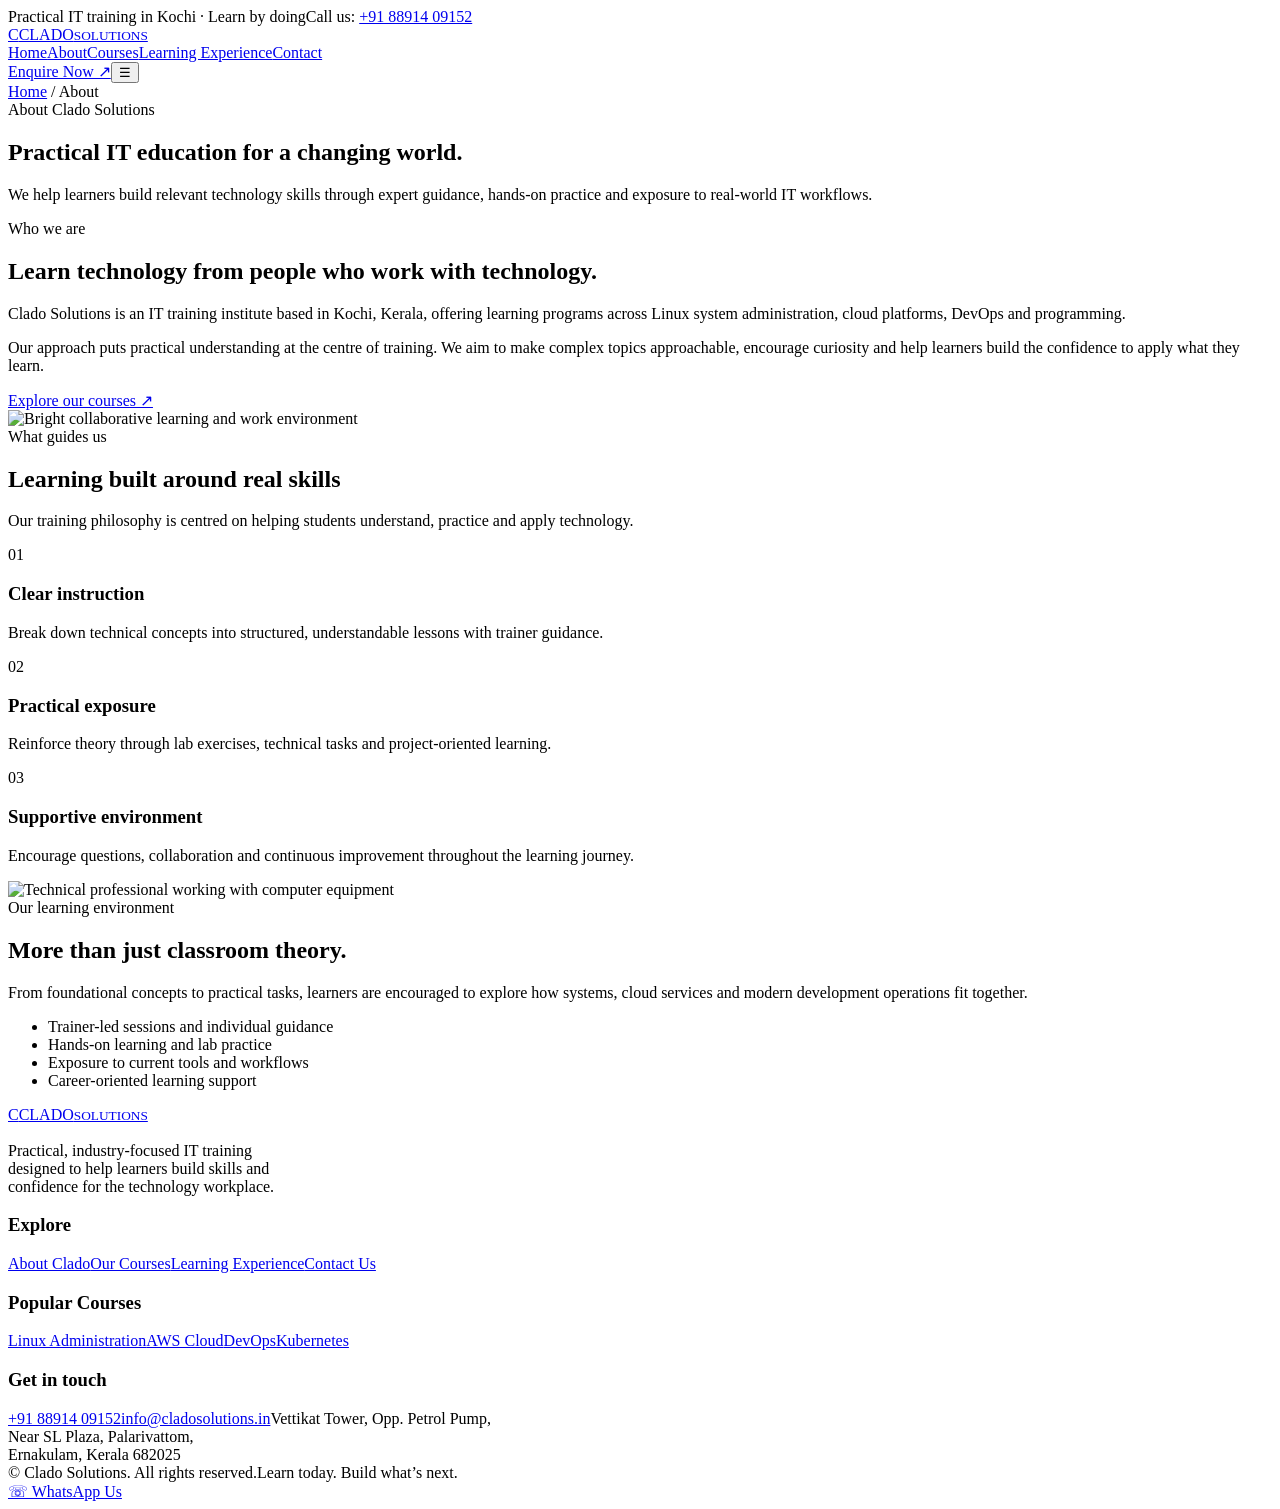
==== about.html @ c8dad3f3 "Add files via upload" ====
<!doctype html><html lang="en"><head><meta charset="utf-8"><meta name="viewport" content="width=device-width, initial-scale=1"><meta name="description" content="Clado Solutions offers practical Linux, AWS, DevOps and cloud technology training in Kochi."><title>About Us | Clado Solutions</title><link rel="preconnect" href="https://fonts.googleapis.com"><link rel="preconnect" href="https://fonts.gstatic.com" crossorigin><link href="https://fonts.googleapis.com/css2?family=Inter:wght@400;500;600;700;800;900&display=swap" rel="stylesheet"><link rel="stylesheet" href="assets/style.css"></head><body>
<div class="topbar"><div class="container"><span>Practical IT training in Kochi · Learn by doing</span><span class="top-extra">Call us: <a href="tel:+918891409152">+91 88914 09152</a></span></div></div>
<header class="site-header"><div class="container nav-wrap">
<a class="brand" href="index.html"><span class="brand-mark">C</span><span>CLADO<small>SOLUTIONS</small></span></a>
<nav class="nav-links"><a href="index.html">Home</a><a class="active" href="about.html">About</a><a href="courses.html">Courses</a><a href="projects.html">Learning Experience</a><a href="contact.html">Contact</a></nav>
<div class="nav-actions"><a class="btn" href="contact.html">Enquire Now ↗</a><button class="menu-toggle" aria-label="Open navigation" aria-expanded="false">☰</button></div>
</div></header>

<main><section class="page-hero"><div class="container"><div class="breadcrumbs"><a href="index.html">Home</a> / About</div><span class="eyebrow">About Clado Solutions</span><h1>Practical IT education for a changing world.</h1><p>We help learners build relevant technology skills through expert guidance, hands-on practice and exposure to real-world IT workflows.</p></div></section>
<section class="section"><div class="container split"><div><span class="eyebrow">Who we are</span><h2>Learn technology from people who work with technology.</h2><p>Clado Solutions is an IT training institute based in Kochi, Kerala, offering learning programs across Linux system administration, cloud platforms, DevOps and programming.</p><p>Our approach puts practical understanding at the centre of training. We aim to make complex topics approachable, encourage curiosity and help learners build the confidence to apply what they learn.</p><a class="btn" href="courses.html">Explore our courses ↗</a></div><img class="split-image" src="https://images.unsplash.com/photo-1524758631624-e2822e304c36?auto=format&fit=crop&w=1000&q=85" alt="Bright collaborative learning and work environment"></div></section>
<section class="section soft"><div class="container"><div class="section-head"><span class="eyebrow">What guides us</span><h2>Learning built around real skills</h2><p>Our training philosophy is centred on helping students understand, practice and apply technology.</p></div><div class="about-values"><article class="value-card"><div class="course-icon">01</div><h3>Clear instruction</h3><p>Break down technical concepts into structured, understandable lessons with trainer guidance.</p></article><article class="value-card"><div class="course-icon">02</div><h3>Practical exposure</h3><p>Reinforce theory through lab exercises, technical tasks and project-oriented learning.</p></article><article class="value-card"><div class="course-icon">03</div><h3>Supportive environment</h3><p>Encourage questions, collaboration and continuous improvement throughout the learning journey.</p></article></div></div></section>
<section class="section"><div class="container split"><img class="split-image" src="https://images.unsplash.com/photo-1581092921461-eab62e97a780?auto=format&fit=crop&w=1000&q=85" alt="Technical professional working with computer equipment"><div><span class="eyebrow">Our learning environment</span><h2>More than just classroom theory.</h2><p>From foundational concepts to practical tasks, learners are encouraged to explore how systems, cloud services and modern development operations fit together.</p><ul class="check-list"><li>Trainer-led sessions and individual guidance</li><li>Hands-on learning and lab practice</li><li>Exposure to current tools and workflows</li><li>Career-oriented learning support</li></ul></div></div></section></main>
<footer class="site-footer"><div class="container"><div class="footer-grid">
<div><a class="brand footer-brand" href="index.html"><span class="brand-mark">C</span><span>CLADO<small>SOLUTIONS</small></span></a><p style="max-width:290px;margin-top:18px">Practical, industry-focused IT training designed to help learners build skills and confidence for the technology workplace.</p></div>
<div><h3>Explore</h3><div class="footer-links"><a href="about.html">About Clado</a><a href="courses.html">Our Courses</a><a href="projects.html">Learning Experience</a><a href="contact.html">Contact Us</a></div></div>
<div><h3>Popular Courses</h3><div class="footer-links"><a href="course.html?course=linux">Linux Administration</a><a href="course.html?course=aws">AWS Cloud</a><a href="course.html?course=devops">DevOps</a><a href="course.html?course=kubernetes">Kubernetes</a></div></div>
<div><h3>Get in touch</h3><div class="footer-links"><a href="tel:+918891409152">+91 88914 09152</a><a href="mailto:info@cladosolutions.in">info@cladosolutions.in</a><span>Vettikat Tower, Opp. Petrol Pump,<br>Near SL Plaza, Palarivattom,<br>Ernakulam, Kerala 682025</span></div></div>
</div><div class="footer-bottom"><span>© <span data-year></span> Clado Solutions. All rights reserved.</span><span>Learn today. Build what’s next.</span></div></div></footer>
<a class="whatsapp" href="https://wa.me/918891409152" target="_blank" rel="noopener">☏ WhatsApp Us</a>
<script src="assets/site.js"></script>
</body></html>
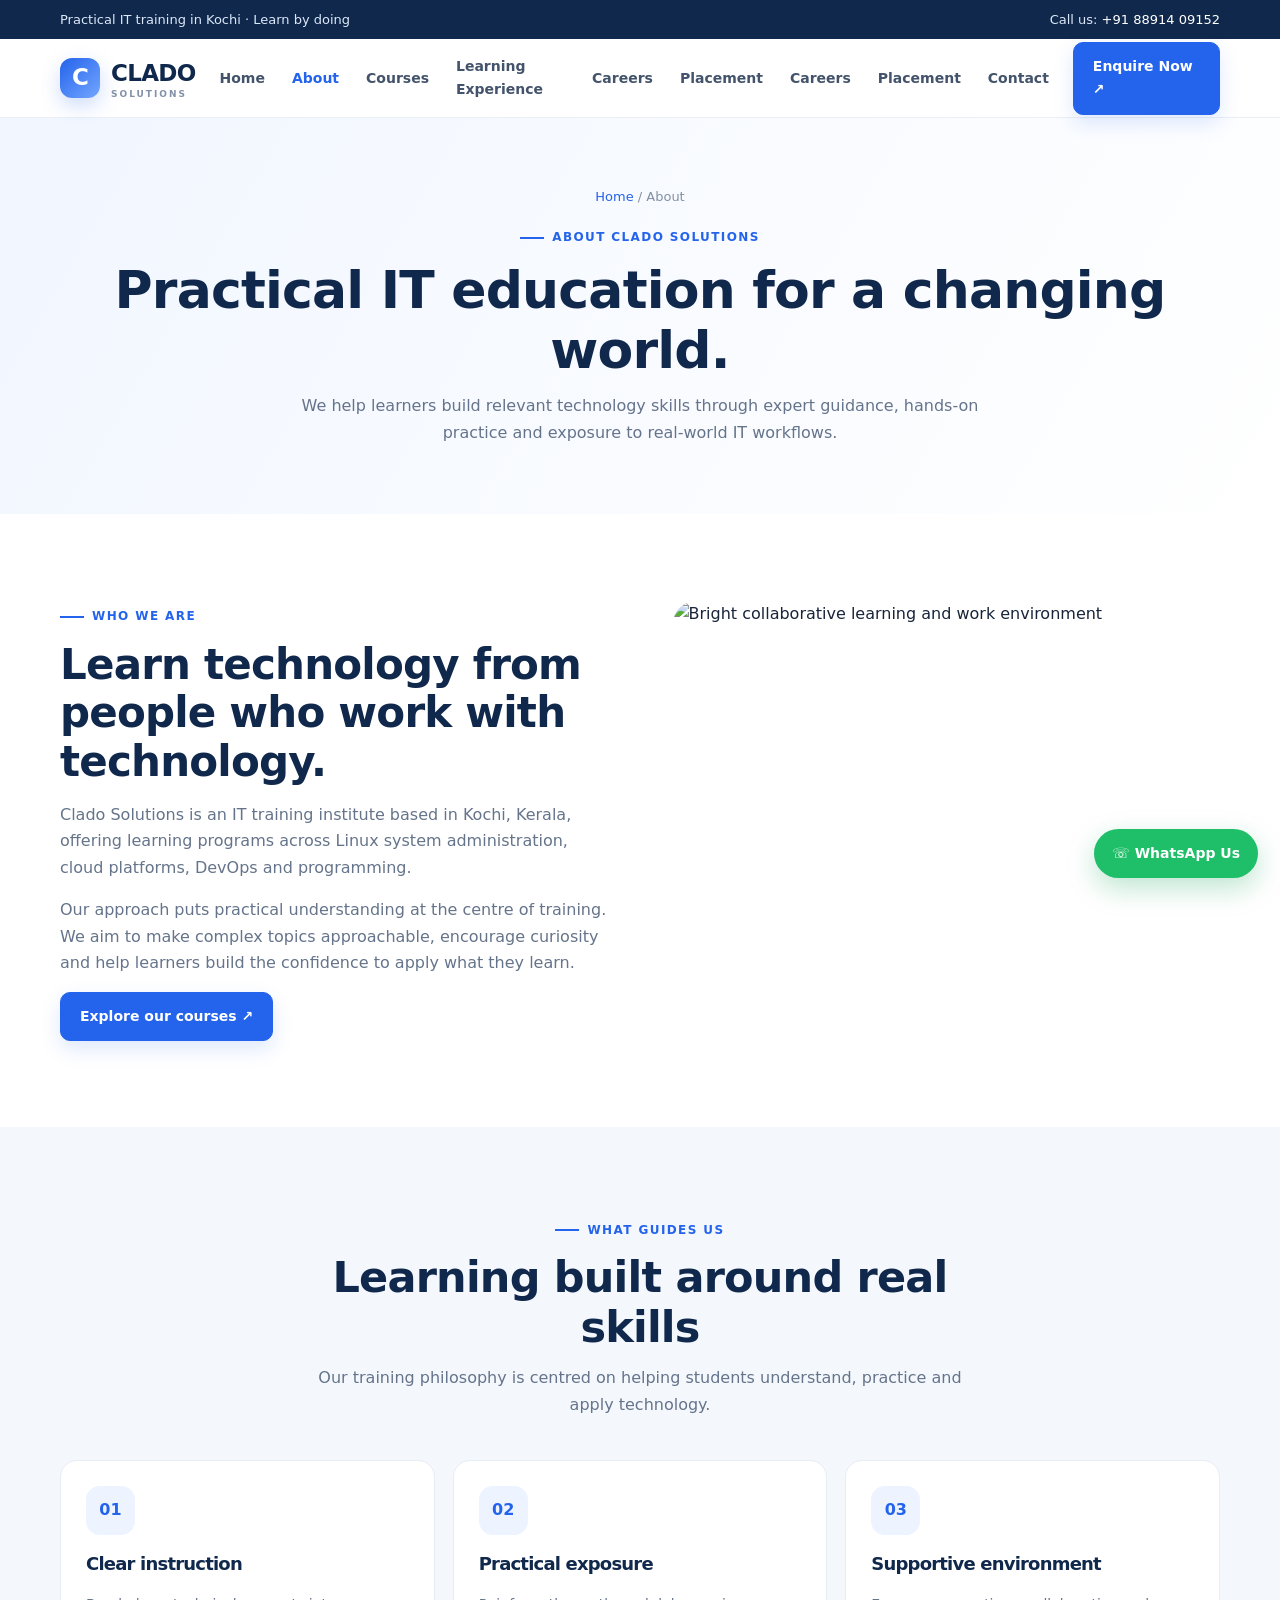
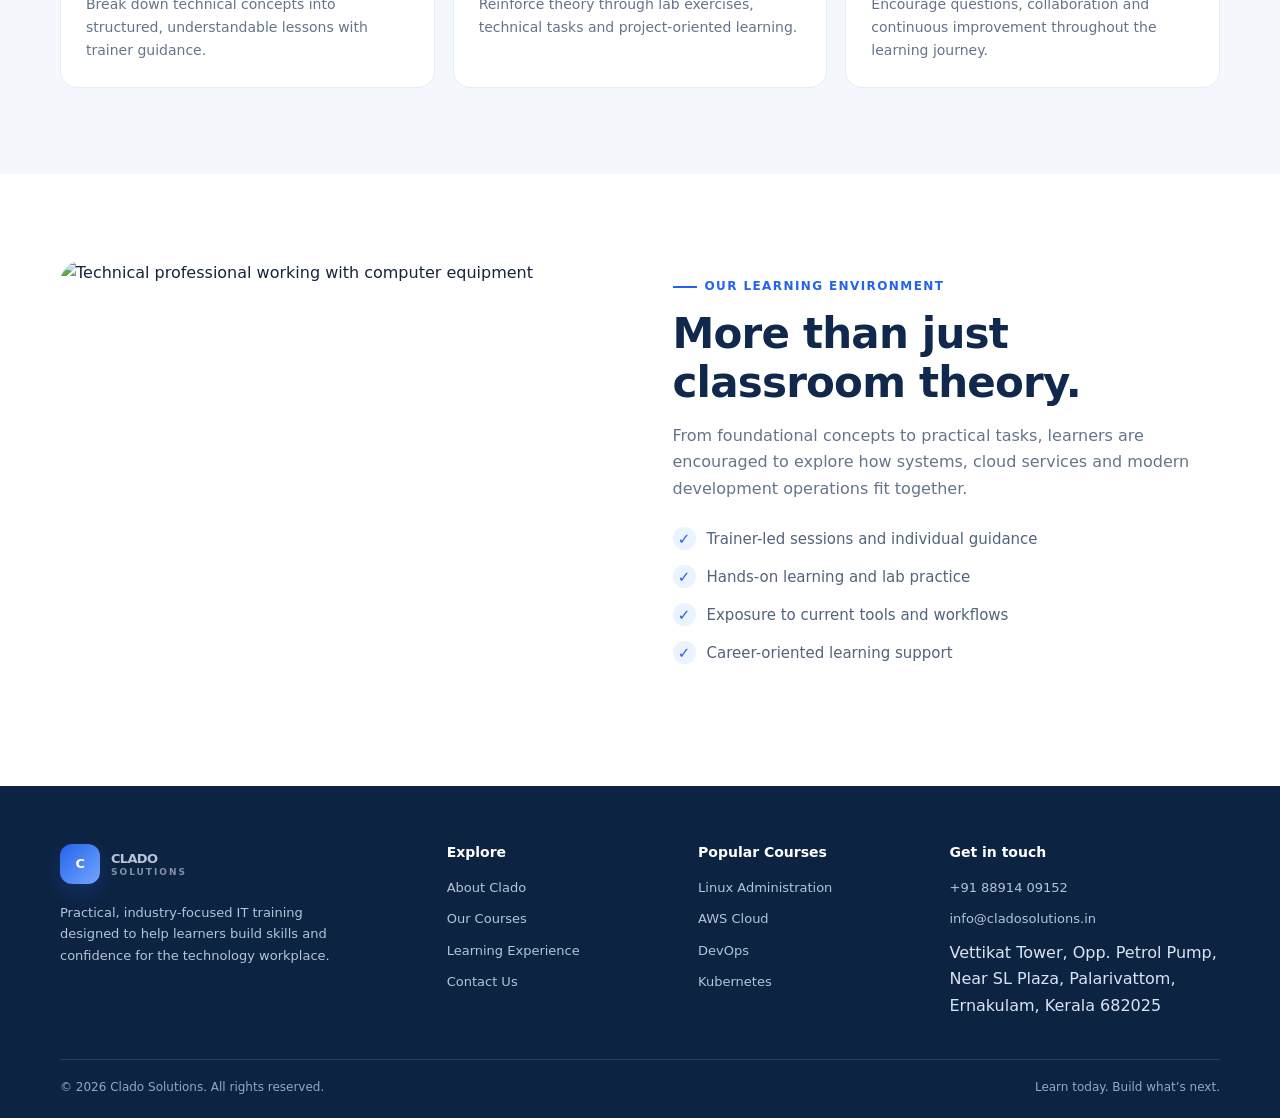
==== commit c5bc5dc8: "Add Careers and Placement navigation links" ====
--- a/about.html
+++ b/about.html
@@ -2,7 +2,7 @@
 <div class="topbar"><div class="container"><span>Practical IT training in Kochi · Learn by doing</span><span class="top-extra">Call us: <a href="tel:+918891409152">+91 88914 09152</a></span></div></div>
 <header class="site-header"><div class="container nav-wrap">
 <a class="brand" href="index.html"><span class="brand-mark">C</span><span>CLADO<small>SOLUTIONS</small></span></a>
-<nav class="nav-links"><a href="index.html">Home</a><a class="active" href="about.html">About</a><a href="courses.html">Courses</a><a href="projects.html">Learning Experience</a><a href="contact.html">Contact</a></nav>
+<nav class="nav-links"><a href="index.html">Home</a><a class="active" href="about.html">About</a><a href="courses.html">Courses</a><a href="projects.html">Learning Experience</a><a href="careers.html">Careers</a><a href="placements.html">Placement</a><a href="careers.html">Careers</a><a href="placements.html">Placement</a><a href="contact.html">Contact</a></nav>
 <div class="nav-actions"><a class="btn" href="contact.html">Enquire Now ↗</a><button class="menu-toggle" aria-label="Open navigation" aria-expanded="false">☰</button></div>
 </div></header>
 
--- a/assets/style.css
+++ b/assets/style.css
@@ -0,0 +1,24 @@
+
+:root{--navy:#10284b;--blue:#2463eb;--blue2:#4f8cff;--ink:#17243a;--muted:#65748b;--line:#e7edf5;--soft:#f4f8fd;--white:#fff;--shadow:0 18px 50px rgba(16,40,75,.09);--radius:20px}
+*{box-sizing:border-box}html{scroll-behavior:smooth}body{margin:0;font-family:Inter,ui-sans-serif,system-ui,-apple-system,"Segoe UI",sans-serif;color:var(--ink);background:#fff;line-height:1.65}a{color:inherit;text-decoration:none}img{max-width:100%;display:block}button,input,textarea,select{font:inherit}.container{width:min(1160px,calc(100% - 40px));margin:auto}.topbar{background:var(--navy);color:#dce8fa;font-size:13px}.topbar .container{display:flex;justify-content:space-between;gap:15px;padding:9px 0}.topbar a{color:#fff}.site-header{position:sticky;top:0;z-index:50;background:rgba(255,255,255,.94);backdrop-filter:blur(14px);border-bottom:1px solid rgba(231,237,245,.85)}.nav-wrap{height:78px;display:flex;align-items:center;justify-content:space-between;gap:24px}.brand{display:flex;align-items:center;gap:11px;font-weight:850;letter-spacing:-.7px;font-size:23px;color:var(--navy)}.brand-mark{height:40px;width:40px;border-radius:12px;background:linear-gradient(135deg,#2463eb,#73a6ff);display:grid;place-items:center;color:#fff;font-weight:900;box-shadow:0 8px 20px #2463eb38}.brand small{display:block;font-size:9px;letter-spacing:2px;color:#8291a8;font-weight:700;margin-top:-5px}.nav-links{display:flex;align-items:center;gap:27px;font-size:14px;font-weight:650;color:#43536b}.nav-links a:hover,.nav-links a.active{color:var(--blue)}.nav-actions{display:flex;gap:10px;align-items:center}.btn{display:inline-flex;align-items:center;justify-content:center;gap:9px;padding:12px 19px;border-radius:10px;background:var(--blue);color:#fff;font-size:14px;font-weight:750;border:1px solid var(--blue);box-shadow:0 8px 20px #2463eb26;transition:.2s}.btn:hover{background:#174fc9;transform:translateY(-2px)}.btn-outline{background:#fff;color:var(--navy);border-color:#d8e2ef;box-shadow:none}.btn-outline:hover{background:var(--soft);color:var(--blue)}.menu-toggle{display:none;border:1px solid var(--line);background:#fff;border-radius:9px;padding:9px 12px;font-size:20px;color:var(--navy)}.hero{padding:78px 0 68px;overflow:hidden;background:radial-gradient(circle at 88% 22%,#e2efff 0,transparent 29%),linear-gradient(180deg,#f7faff,#fff)}.hero-grid{display:grid;grid-template-columns:1.02fr .98fr;gap:55px;align-items:center}.eyebrow{display:inline-flex;align-items:center;gap:8px;color:var(--blue);font-size:12px;font-weight:850;letter-spacing:1.4px;text-transform:uppercase}.eyebrow:before{content:"";height:2px;width:24px;background:var(--blue)}h1,h2,h3{line-height:1.15;letter-spacing:-.8px;color:var(--navy)}h1{font-size:clamp(40px,5.1vw,62px);margin:18px 0 19px;font-weight:850}h1 span{color:var(--blue)}.hero-copy>p{font-size:17px;color:#5c6c83;max-width:570px;margin:0 0 28px}.hero-buttons{display:flex;gap:12px;flex-wrap:wrap}.hero-note{display:flex;align-items:center;gap:13px;margin-top:29px;color:#6a7890;font-size:13px}.avatar-stack{display:flex}.avatar-stack span{width:31px;height:31px;border-radius:50%;border:2px solid white;background:linear-gradient(135deg,#b5d3ff,#e3edff);margin-left:-8px}.avatar-stack span:first-child{margin-left:0}.hero-visual{position:relative}.hero-photo{height:465px;border-radius:28px;object-fit:cover;width:100%;box-shadow:var(--shadow)}.float-card{position:absolute;background:#fff;border:1px solid #eaf0f7;border-radius:15px;padding:15px 17px;box-shadow:var(--shadow)}.float-card strong{display:block;color:var(--navy);font-size:15px}.float-card small{color:var(--muted);font-size:12px}.float-one{left:-28px;bottom:35px}.float-two{right:-20px;top:32px}.float-icon{display:inline-grid;place-items:center;width:33px;height:33px;background:#eaf2ff;border-radius:10px;color:var(--blue);margin-right:8px}.trust-strip{border-block:1px solid var(--line);padding:23px 0;background:#fff}.trust-grid{display:grid;grid-template-columns:repeat(4,1fr);gap:20px}.trust-item{display:flex;align-items:center;gap:13px}.trust-icon{height:42px;width:42px;border-radius:13px;background:#eef5ff;color:var(--blue);display:grid;place-items:center;font-size:19px}.trust-item strong{display:block;font-size:14px;color:var(--navy)}.trust-item small{display:block;color:var(--muted);font-size:12px}.section{padding:86px 0}.section.soft{background:var(--soft)}.section-head{max-width:690px;margin:0 auto 42px;text-align:center}.section-head h2{font-size:clamp(30px,3.7vw,43px);margin:13px 0}.section-head p{color:var(--muted);margin:0;font-size:16px}.course-grid{display:grid;grid-template-columns:repeat(3,1fr);gap:20px}.course-card{border:1px solid var(--line);border-radius:18px;padding:24px;background:#fff;transition:.25s;display:flex;flex-direction:column;min-height:250px}.course-card:hover{transform:translateY(-5px);box-shadow:var(--shadow);border-color:#cbdcff}.course-icon{height:49px;width:49px;border-radius:14px;background:#edf4ff;color:var(--blue);display:grid;place-items:center;font-weight:900;font-size:16px;margin-bottom:19px}.course-card h3{font-size:20px;margin:0 0 10px}.course-card p{color:var(--muted);font-size:14px;margin:0 0 19px}.text-link{margin-top:auto;color:var(--blue);font-size:14px;font-weight:800}.text-link span{margin-left:5px}.split{display:grid;grid-template-columns:1fr 1fr;gap:65px;align-items:center}.split-image{height:440px;width:100%;object-fit:cover;border-radius:23px}.check-list{list-style:none;padding:0;margin:25px 0;display:grid;gap:13px}.check-list li{display:flex;gap:11px;color:#52637b;font-size:15px}.check-list li:before{content:"✓";flex:0 0 23px;height:23px;display:grid;place-items:center;background:#eaf3ff;color:var(--blue);border-radius:50%;font-weight:900}.split h2{font-size:clamp(30px,3.7vw,42px);margin:14px 0}.split p{color:var(--muted)}.steps{display:grid;grid-template-columns:repeat(4,1fr);gap:18px}.step{padding:25px 20px;border:1px solid var(--line);border-radius:17px;background:#fff}.step-num{font-size:12px;color:var(--blue);font-weight:900;letter-spacing:1px}.step h3{font-size:18px;margin:12px 0 8px}.step p{color:var(--muted);font-size:13px;margin:0}.project-band{background:var(--navy);color:#fff;border-radius:25px;padding:48px;display:grid;grid-template-columns:1.2fr .8fr;gap:30px;align-items:center;overflow:hidden;position:relative}.project-band:after{content:"";position:absolute;width:350px;height:350px;border:1px solid #ffffff18;border-radius:50%;right:8%;top:-180px;box-shadow:0 0 0 35px #ffffff08,0 0 0 70px #ffffff05}.project-band h2{color:#fff;font-size:clamp(29px,3.5vw,40px);margin:10px 0}.project-band p{color:#c5d2e5;max-width:620px}.project-band .eyebrow{color:#9fc2ff}.project-band .btn{background:#fff;color:var(--navy);border-color:#fff;box-shadow:none}.project-points{display:grid;gap:13px;z-index:1}.project-points div{padding:14px 16px;border:1px solid #ffffff24;border-radius:12px;background:#ffffff0b;color:#e7effc;font-size:14px}.testimonial-grid{display:grid;grid-template-columns:repeat(3,1fr);gap:19px}.quote{padding:24px;border:1px solid var(--line);border-radius:17px;background:#fff}.stars{color:#f3ad36;letter-spacing:2px}.quote p{font-size:14px;color:#586981}.quote strong{display:block;color:var(--navy);font-size:14px}.quote small{color:#8390a3}.cta{padding:58px 0;background:linear-gradient(110deg,#eaf3ff,#f7faff)}.cta-inner{display:flex;align-items:center;justify-content:space-between;gap:25px}.cta h2{font-size:clamp(26px,3vw,36px);margin:0 0 8px}.cta p{color:var(--muted);margin:0}.page-hero{padding:68px 0;background:linear-gradient(120deg,#f1f6ff,#fff);text-align:center}.page-hero h1{font-size:clamp(36px,4.5vw,52px);margin:13px auto}.page-hero p{max-width:700px;margin:auto;color:var(--muted)}.breadcrumbs{font-size:13px;color:#8290a4;margin-bottom:13px}.breadcrumbs a{color:var(--blue)}.about-values{display:grid;grid-template-columns:repeat(3,1fr);gap:18px}.value-card{padding:25px;border-radius:17px;background:#fff;border:1px solid var(--line)}.value-card h3{font-size:18px}.value-card p{font-size:14px;color:var(--muted);margin-bottom:0}.contact-grid{display:grid;grid-template-columns:.8fr 1.2fr;gap:35px}.contact-panel{background:var(--navy);border-radius:20px;padding:30px;color:#fff}.contact-panel h2{color:#fff}.contact-panel p{color:#c7d4e7}.contact-line{padding:17px 0;border-top:1px solid #ffffff20}.contact-line small{display:block;color:#aebed5}.contact-form{border:1px solid var(--line);border-radius:20px;padding:30px;box-shadow:var(--shadow)}.form-grid{display:grid;grid-template-columns:1fr 1fr;gap:16px}.field{display:grid;gap:7px}.field.full{grid-column:1/-1}.field label{font-size:13px;font-weight:750;color:var(--navy)}.field input,.field select,.field textarea{width:100%;border:1px solid #dce5f0;border-radius:10px;padding:12px 13px;background:#fff;color:var(--ink);outline:none}.field input:focus,.field select:focus,.field textarea:focus{border-color:var(--blue);box-shadow:0 0 0 3px #2463eb18}.field textarea{min-height:120px;resize:vertical}.faq-list{max-width:820px;margin:auto;display:grid;gap:12px}.faq-list details{border:1px solid var(--line);border-radius:13px;padding:17px 19px;background:#fff}.faq-list summary{cursor:pointer;font-weight:750;color:var(--navy)}.faq-list details p{color:var(--muted);font-size:14px;margin-bottom:0}.site-footer{background:#0d2342;color:#d9e4f4;padding:58px 0 20px}.footer-grid{display:grid;grid-template-columns:1.3fr .8fr .8fr 1fr;gap:35px}.footer-brand{color:#fff}.footer-grid p,.footer-grid a{font-size:13px;color:#b5c4d9}.footer-grid h3{font-size:14px;color:#fff;letter-spacing:0;margin:0 0 17px}.footer-links{display:grid;gap:10px}.footer-bottom{border-top:1px solid #ffffff20;margin-top:40px;padding-top:18px;display:flex;justify-content:space-between;gap:20px;color:#93a8c4;font-size:12px}.whatsapp{position:fixed;right:22px;bottom:22px;z-index:60;background:#1fbf69;color:#fff;border-radius:50px;padding:13px 18px;font-weight:800;box-shadow:0 10px 28px #0d9f5144;font-size:14px}.notice{font-size:12px;color:#7b899c;margin-top:12px}.filter-row{display:flex;justify-content:center;gap:9px;flex-wrap:wrap;margin-bottom:28px}.filter-btn{border:1px solid var(--line);border-radius:30px;background:#fff;padding:9px 16px;color:#53647b;font-weight:700;font-size:13px;cursor:pointer}.filter-btn.active,.filter-btn:hover{background:var(--blue);color:#fff;border-color:var(--blue)}.course-detail{display:grid;grid-template-columns:1fr .65fr;gap:35px;align-items:start}.detail-box{padding:25px;border:1px solid var(--line);border-radius:17px;background:#fff}.detail-box h3{margin-top:0}.detail-box ul{padding-left:20px;color:var(--muted)}.detail-box li{margin:8px 0}
+@media(max-width:900px){.nav-links{gap:15px}.hero-grid{gap:30px}.hero-photo{height:400px}.trust-grid{grid-template-columns:repeat(2,1fr)}.course-grid{grid-template-columns:repeat(2,1fr)}.steps{grid-template-columns:repeat(2,1fr)}.footer-grid{grid-template-columns:repeat(2,1fr)}.split{gap:35px}}
+@media(max-width:700px){.container{width:min(100% - 30px,1160px)}.topbar .container{justify-content:center}.topbar .top-extra{display:none}.nav-wrap{height:68px}.menu-toggle{display:block}.nav-actions .btn{display:none}.nav-links{display:none;position:absolute;left:0;right:0;top:68px;background:#fff;border-bottom:1px solid var(--line);padding:18px 22px 22px;flex-direction:column;align-items:stretch;gap:0;box-shadow:0 15px 25px #10284b12}.nav-links.open{display:flex}.nav-links a{padding:12px 4px;border-bottom:1px solid #f0f3f8}.hero{padding:50px 0 42px}.hero-grid,.split,.project-band,.contact-grid,.course-detail{grid-template-columns:1fr}.hero-grid{gap:38px}.hero-photo{height:330px}.float-one{left:8px;bottom:15px}.float-two{right:8px;top:12px}.hero-copy>p{font-size:15px}.trust-grid{gap:17px}.trust-item{align-items:flex-start}.section{padding:62px 0}.section-head{margin-bottom:30px}.course-grid,.testimonial-grid,.about-values{grid-template-columns:1fr}.steps{grid-template-columns:1fr 1fr}.project-band{padding:30px 23px}.cta-inner{align-items:flex-start;flex-direction:column}.footer-grid{grid-template-columns:1fr 1fr;gap:28px}.footer-grid>div:first-child{grid-column:1/-1}.footer-bottom{flex-direction:column}.form-grid{grid-template-columns:1fr}.field.full{grid-column:auto}.contact-form,.contact-panel{padding:23px}.page-hero{padding:50px 0}.whatsapp{right:13px;bottom:13px;padding:11px 15px}}
+@media(max-width:420px){.steps,.trust-grid,.footer-grid{grid-template-columns:1fr}.footer-grid>div:first-child{grid-column:auto}.hero-buttons .btn{width:100%}}
+
+
+<article class="update-card">
+  <img src="student5.jpg" alt="Student Name">
+  <div class="update-content">
+    <span class="update-tag">PLACEMENT UPDATE</span>
+    <h3>Student Name</h3>
+    <p>Successfully placed at ABC Technologies as a Linux Administrator.</p>
+  </div>
+</article>
+
+
+.update-card img {
+  width: 100%;
+  height: 250px;
+  object-fit: contain;
+  background-color: #f0f0f0;
+}
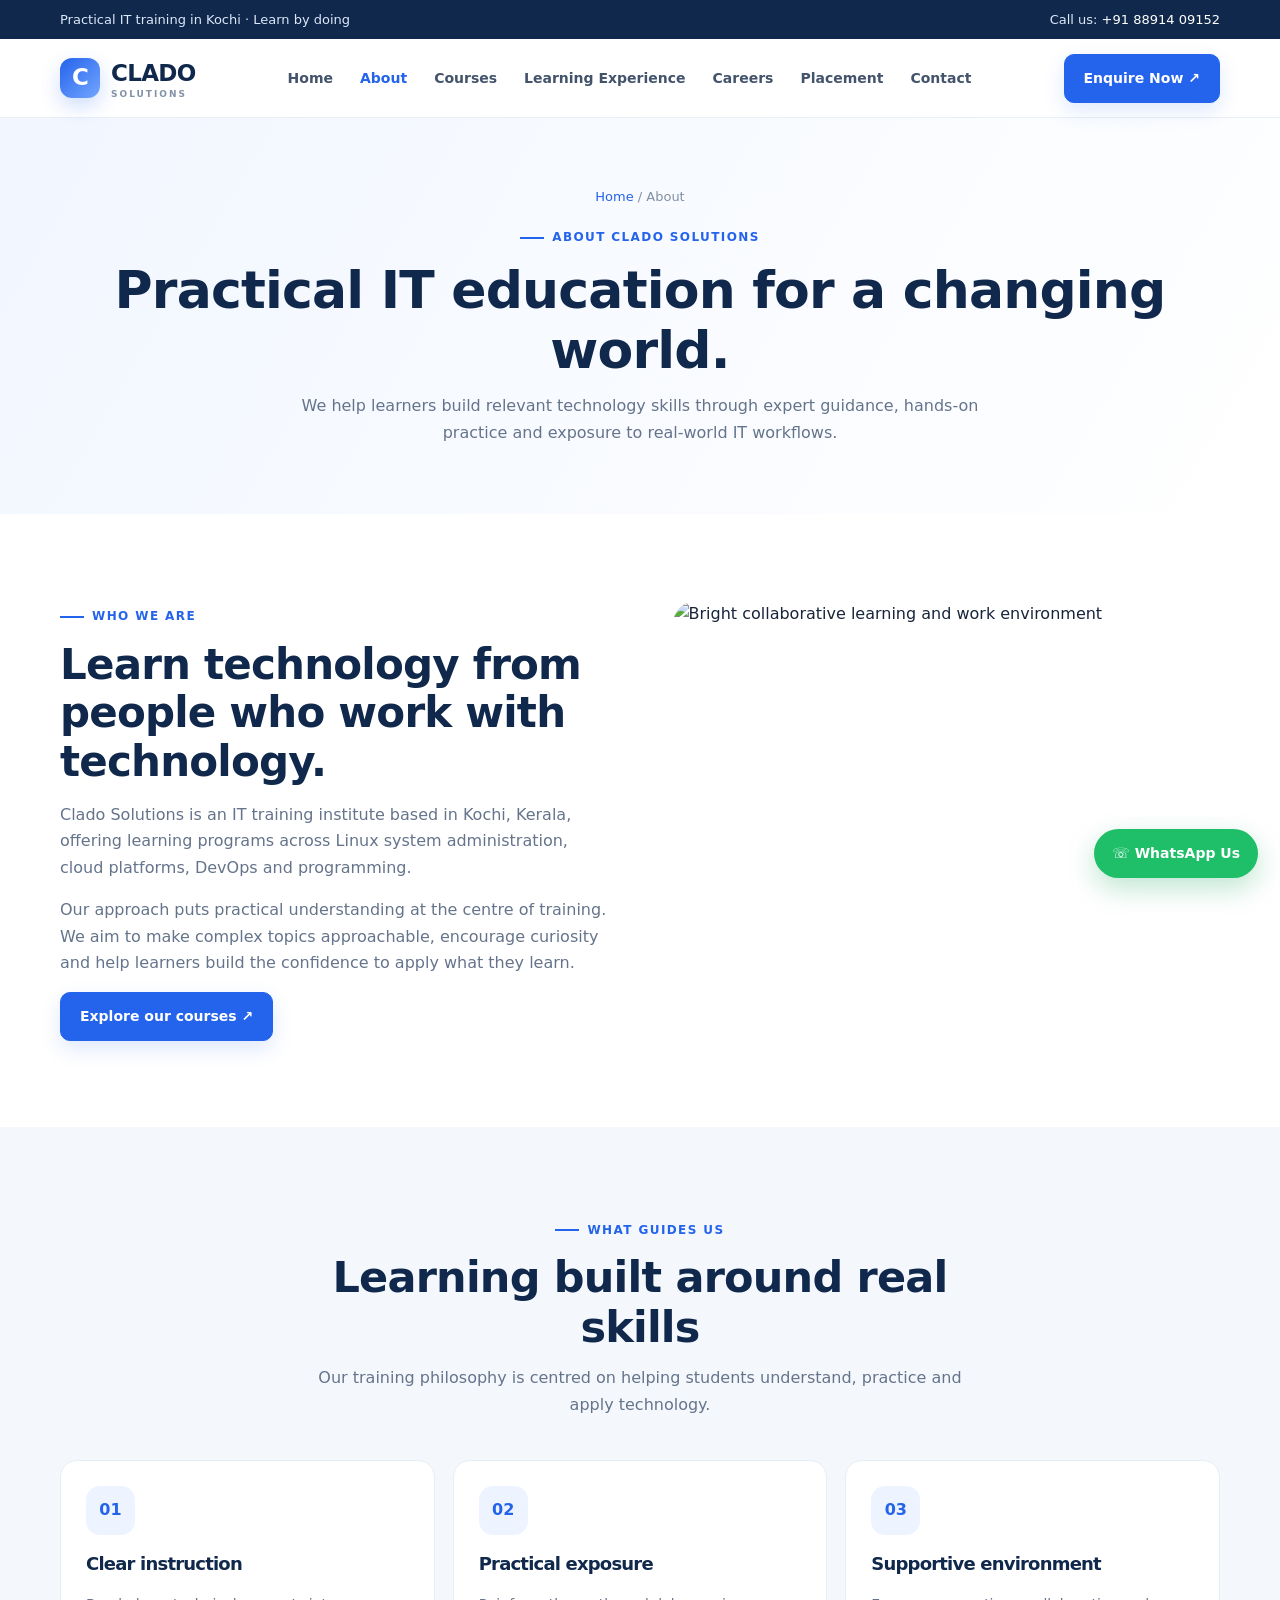
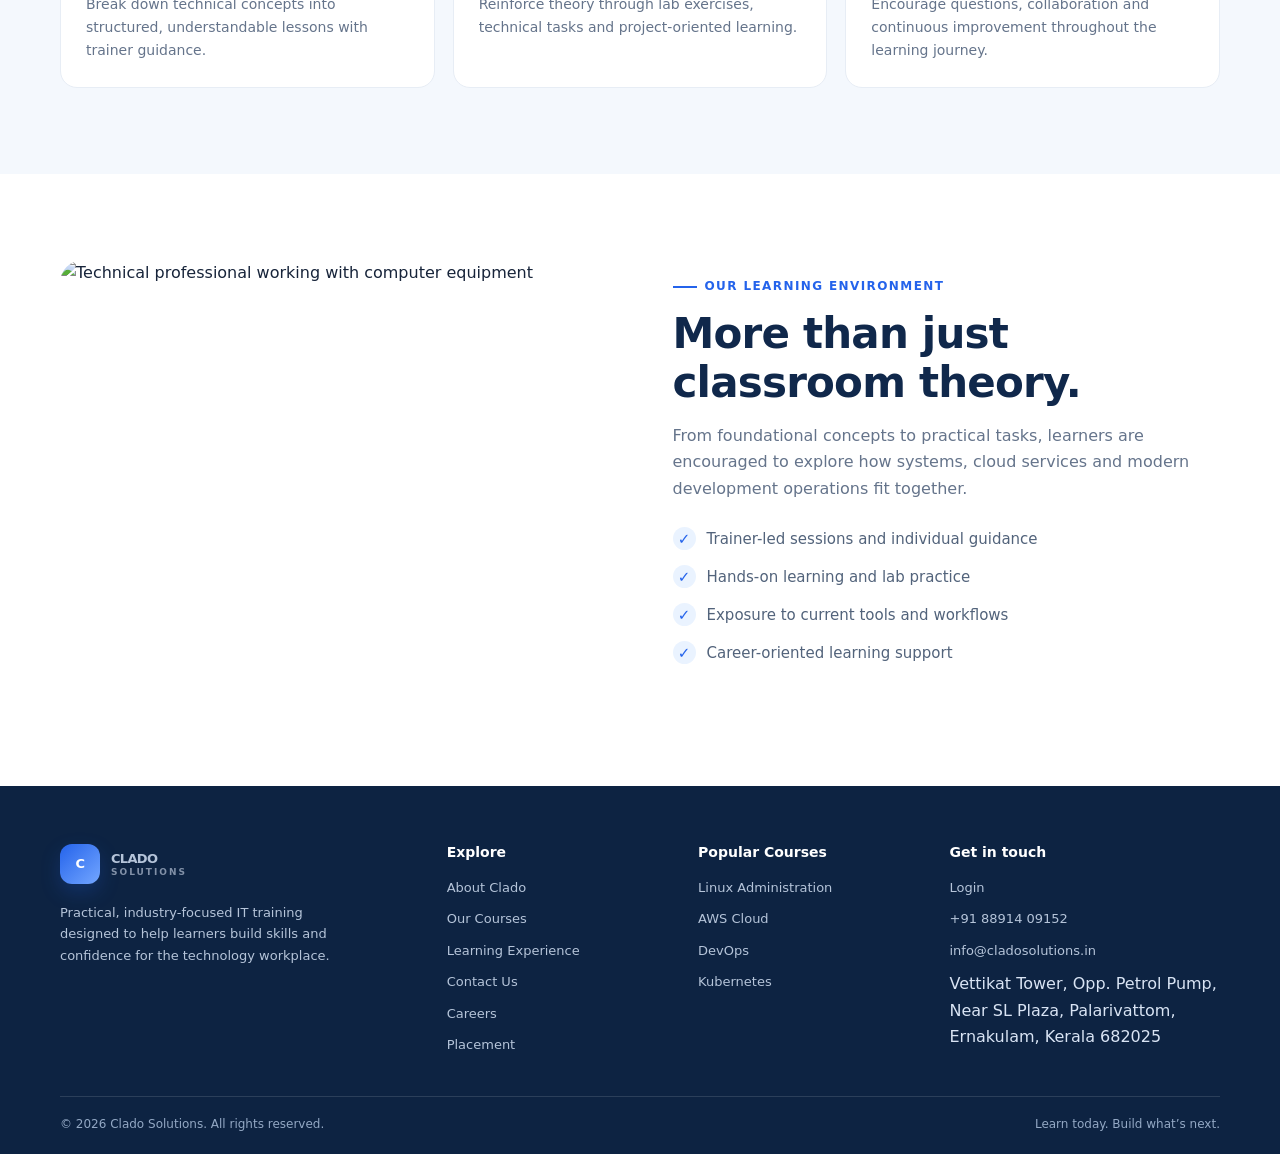
==== commit a135b645: "Update navigation and footer links" ====
--- a/about.html
+++ b/about.html
@@ -2,7 +2,7 @@
 <div class="topbar"><div class="container"><span>Practical IT training in Kochi · Learn by doing</span><span class="top-extra">Call us: <a href="tel:+918891409152">+91 88914 09152</a></span></div></div>
 <header class="site-header"><div class="container nav-wrap">
 <a class="brand" href="index.html"><span class="brand-mark">C</span><span>CLADO<small>SOLUTIONS</small></span></a>
-<nav class="nav-links"><a href="index.html">Home</a><a class="active" href="about.html">About</a><a href="courses.html">Courses</a><a href="projects.html">Learning Experience</a><a href="careers.html">Careers</a><a href="placements.html">Placement</a><a href="careers.html">Careers</a><a href="placements.html">Placement</a><a href="contact.html">Contact</a></nav>
+<nav class="nav-links"><a href="index.html">Home</a><a class="active" href="about.html">About</a><a href="courses.html">Courses</a><a href="projects.html">Learning Experience</a><a href="careers.html">Careers</a><a href="placements.html">Placement</a><a href="contact.html">Contact</a></nav>
 <div class="nav-actions"><a class="btn" href="contact.html">Enquire Now ↗</a><button class="menu-toggle" aria-label="Open navigation" aria-expanded="false">☰</button></div>
 </div></header>
 
@@ -12,9 +12,9 @@
 <section class="section"><div class="container split"><img class="split-image" src="https://images.unsplash.com/photo-1581092921461-eab62e97a780?auto=format&fit=crop&w=1000&q=85" alt="Technical professional working with computer equipment"><div><span class="eyebrow">Our learning environment</span><h2>More than just classroom theory.</h2><p>From foundational concepts to practical tasks, learners are encouraged to explore how systems, cloud services and modern development operations fit together.</p><ul class="check-list"><li>Trainer-led sessions and individual guidance</li><li>Hands-on learning and lab practice</li><li>Exposure to current tools and workflows</li><li>Career-oriented learning support</li></ul></div></div></section></main>
 <footer class="site-footer"><div class="container"><div class="footer-grid">
 <div><a class="brand footer-brand" href="index.html"><span class="brand-mark">C</span><span>CLADO<small>SOLUTIONS</small></span></a><p style="max-width:290px;margin-top:18px">Practical, industry-focused IT training designed to help learners build skills and confidence for the technology workplace.</p></div>
-<div><h3>Explore</h3><div class="footer-links"><a href="about.html">About Clado</a><a href="courses.html">Our Courses</a><a href="projects.html">Learning Experience</a><a href="contact.html">Contact Us</a></div></div>
+<div><h3>Explore</h3><div class="footer-links"><a href="about.html">About Clado</a><a href="courses.html">Our Courses</a><a href="projects.html">Learning Experience</a><a href="contact.html">Contact Us</a><a href="careers.html">Careers</a><a href="placements.html">Placement</a></div></div>
 <div><h3>Popular Courses</h3><div class="footer-links"><a href="course.html?course=linux">Linux Administration</a><a href="course.html?course=aws">AWS Cloud</a><a href="course.html?course=devops">DevOps</a><a href="course.html?course=kubernetes">Kubernetes</a></div></div>
-<div><h3>Get in touch</h3><div class="footer-links"><a href="tel:+918891409152">+91 88914 09152</a><a href="mailto:info@cladosolutions.in">info@cladosolutions.in</a><span>Vettikat Tower, Opp. Petrol Pump,<br>Near SL Plaza, Palarivattom,<br>Ernakulam, Kerala 682025</span></div></div>
+<div><h3>Get in touch</h3><div class="footer-links"><a href="https://www.cladosolutions.in/wp-login.php">Login</a><a href="tel:+918891409152">+91 88914 09152</a><a href="mailto:info@cladosolutions.in">info@cladosolutions.in</a><span>Vettikat Tower, Opp. Petrol Pump,<br>Near SL Plaza, Palarivattom,<br>Ernakulam, Kerala 682025</span></div></div>
 </div><div class="footer-bottom"><span>© <span data-year></span> Clado Solutions. All rights reserved.</span><span>Learn today. Build what’s next.</span></div></div></footer>
 <a class="whatsapp" href="https://wa.me/918891409152" target="_blank" rel="noopener">☏ WhatsApp Us</a>
 <script src="assets/site.js"></script>
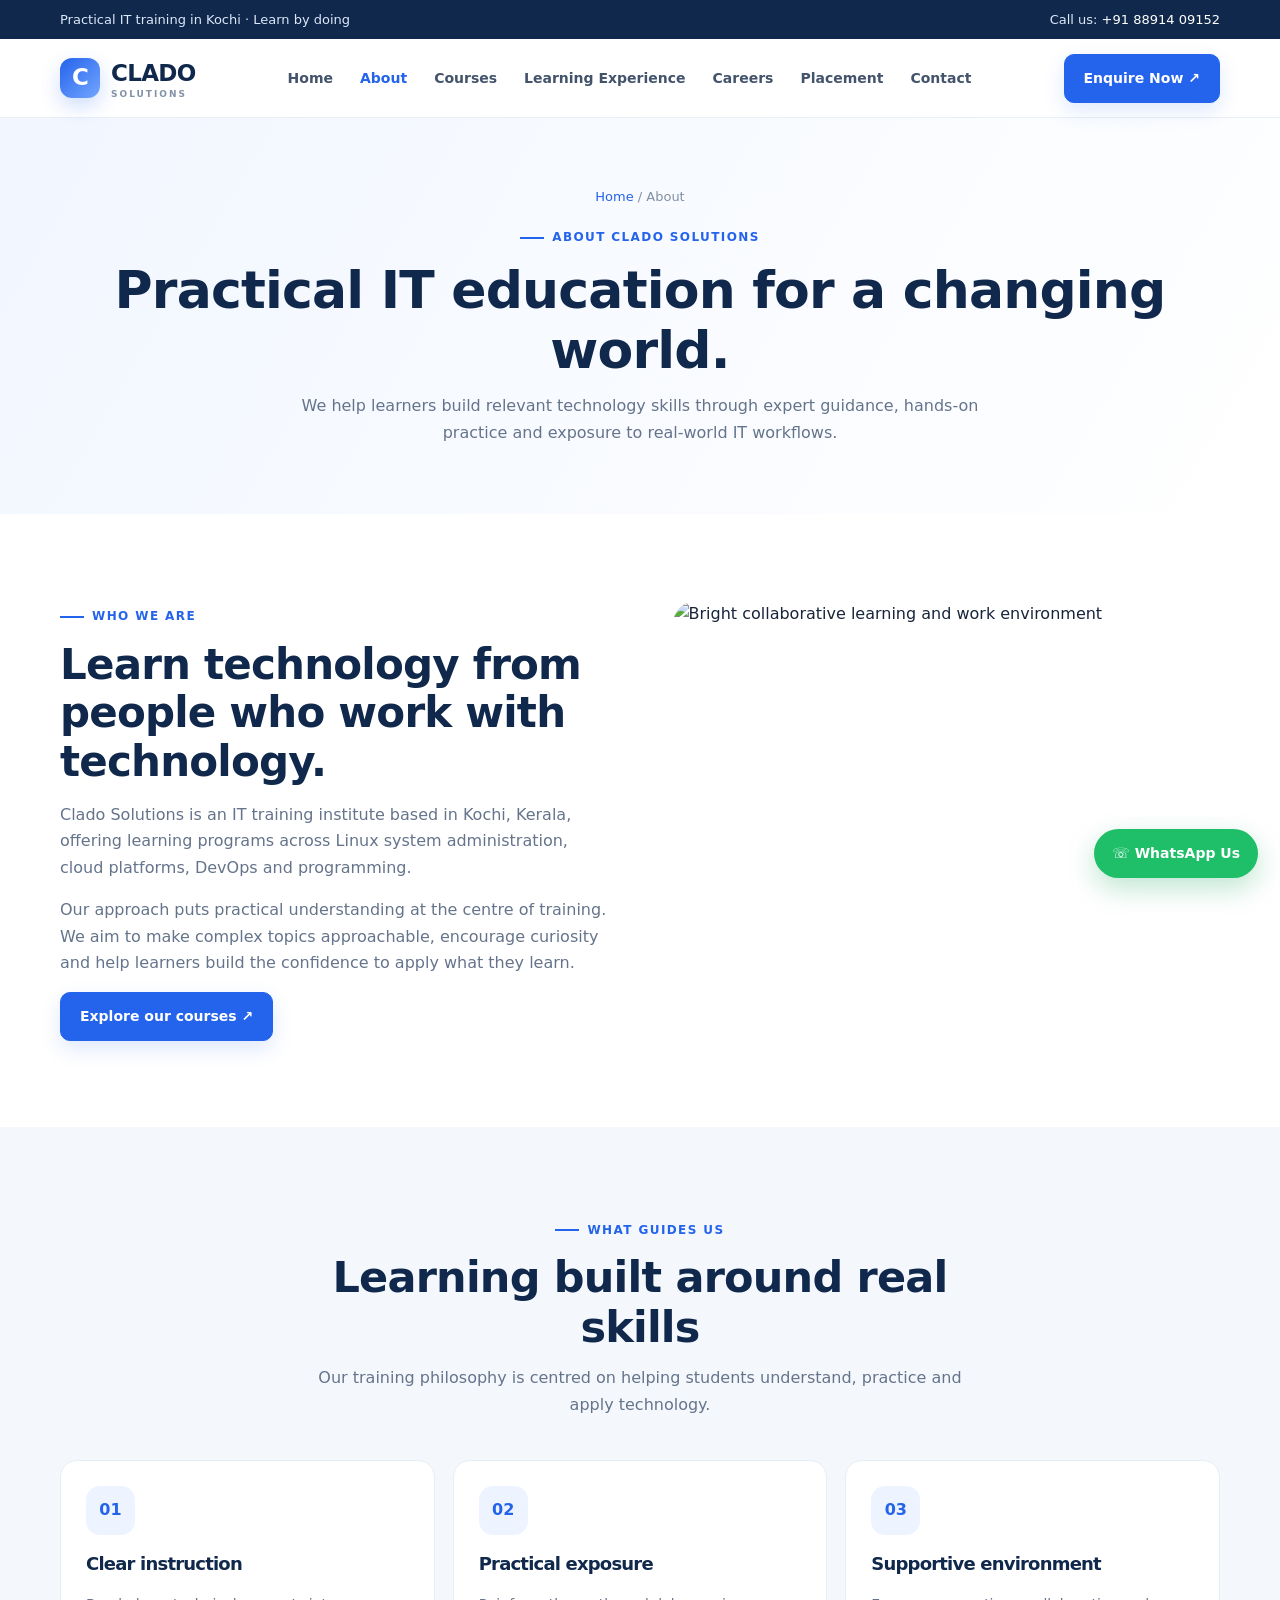
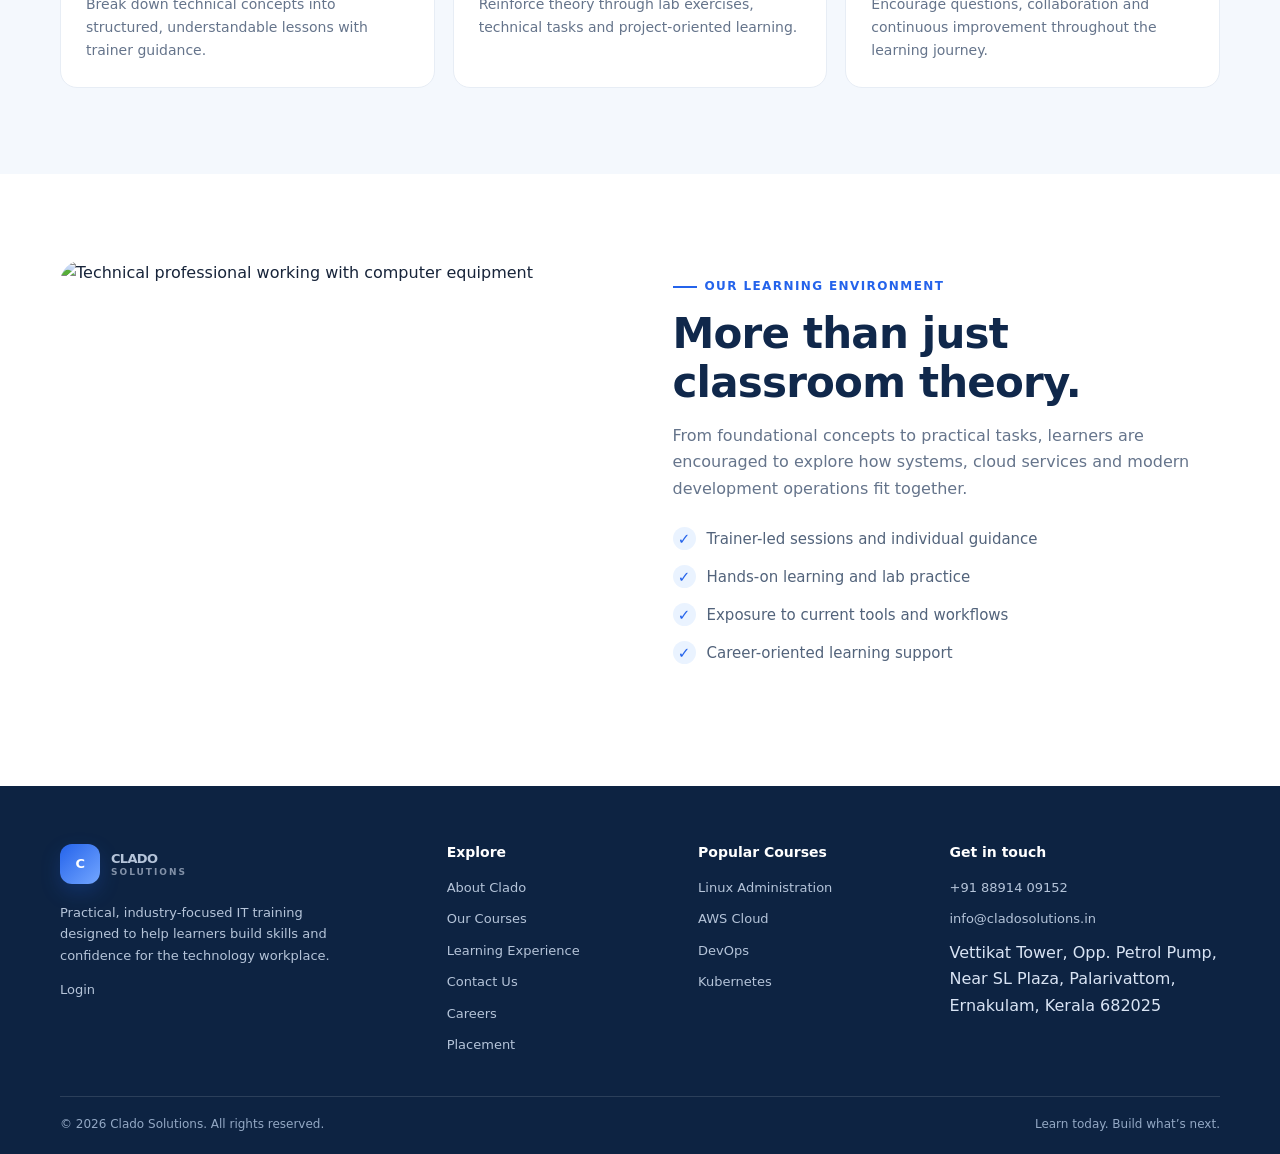
==== commit 3b0f500c: "Move footer login link to first column" ====
--- a/about.html
+++ b/about.html
@@ -11,10 +11,11 @@
 <section class="section soft"><div class="container"><div class="section-head"><span class="eyebrow">What guides us</span><h2>Learning built around real skills</h2><p>Our training philosophy is centred on helping students understand, practice and apply technology.</p></div><div class="about-values"><article class="value-card"><div class="course-icon">01</div><h3>Clear instruction</h3><p>Break down technical concepts into structured, understandable lessons with trainer guidance.</p></article><article class="value-card"><div class="course-icon">02</div><h3>Practical exposure</h3><p>Reinforce theory through lab exercises, technical tasks and project-oriented learning.</p></article><article class="value-card"><div class="course-icon">03</div><h3>Supportive environment</h3><p>Encourage questions, collaboration and continuous improvement throughout the learning journey.</p></article></div></div></section>
 <section class="section"><div class="container split"><img class="split-image" src="https://images.unsplash.com/photo-1581092921461-eab62e97a780?auto=format&fit=crop&w=1000&q=85" alt="Technical professional working with computer equipment"><div><span class="eyebrow">Our learning environment</span><h2>More than just classroom theory.</h2><p>From foundational concepts to practical tasks, learners are encouraged to explore how systems, cloud services and modern development operations fit together.</p><ul class="check-list"><li>Trainer-led sessions and individual guidance</li><li>Hands-on learning and lab practice</li><li>Exposure to current tools and workflows</li><li>Career-oriented learning support</li></ul></div></div></section></main>
 <footer class="site-footer"><div class="container"><div class="footer-grid">
-<div><a class="brand footer-brand" href="index.html"><span class="brand-mark">C</span><span>CLADO<small>SOLUTIONS</small></span></a><p style="max-width:290px;margin-top:18px">Practical, industry-focused IT training designed to help learners build skills and confidence for the technology workplace.</p></div>
+<div><a class="brand footer-brand" href="index.html"><span class="brand-mark">C</span><span>CLADO<small>SOLUTIONS</small></span></a><p style="max-width:290px;margin-top:18px">Practical, industry-focused IT training designed to help learners build skills and confidence for the technology workplace.</p>
+        <div class="footer-links"><a href="https://www.cladosolutions.in/wp-login.php">Login</a></div></div>
 <div><h3>Explore</h3><div class="footer-links"><a href="about.html">About Clado</a><a href="courses.html">Our Courses</a><a href="projects.html">Learning Experience</a><a href="contact.html">Contact Us</a><a href="careers.html">Careers</a><a href="placements.html">Placement</a></div></div>
 <div><h3>Popular Courses</h3><div class="footer-links"><a href="course.html?course=linux">Linux Administration</a><a href="course.html?course=aws">AWS Cloud</a><a href="course.html?course=devops">DevOps</a><a href="course.html?course=kubernetes">Kubernetes</a></div></div>
-<div><h3>Get in touch</h3><div class="footer-links"><a href="https://www.cladosolutions.in/wp-login.php">Login</a><a href="tel:+918891409152">+91 88914 09152</a><a href="mailto:info@cladosolutions.in">info@cladosolutions.in</a><span>Vettikat Tower, Opp. Petrol Pump,<br>Near SL Plaza, Palarivattom,<br>Ernakulam, Kerala 682025</span></div></div>
+<div><h3>Get in touch</h3><div class="footer-links"><a href="tel:+918891409152">+91 88914 09152</a><a href="mailto:info@cladosolutions.in">info@cladosolutions.in</a><span>Vettikat Tower, Opp. Petrol Pump,<br>Near SL Plaza, Palarivattom,<br>Ernakulam, Kerala 682025</span></div></div>
 </div><div class="footer-bottom"><span>© <span data-year></span> Clado Solutions. All rights reserved.</span><span>Learn today. Build what’s next.</span></div></div></footer>
 <a class="whatsapp" href="https://wa.me/918891409152" target="_blank" rel="noopener">☏ WhatsApp Us</a>
 <script src="assets/site.js"></script>
